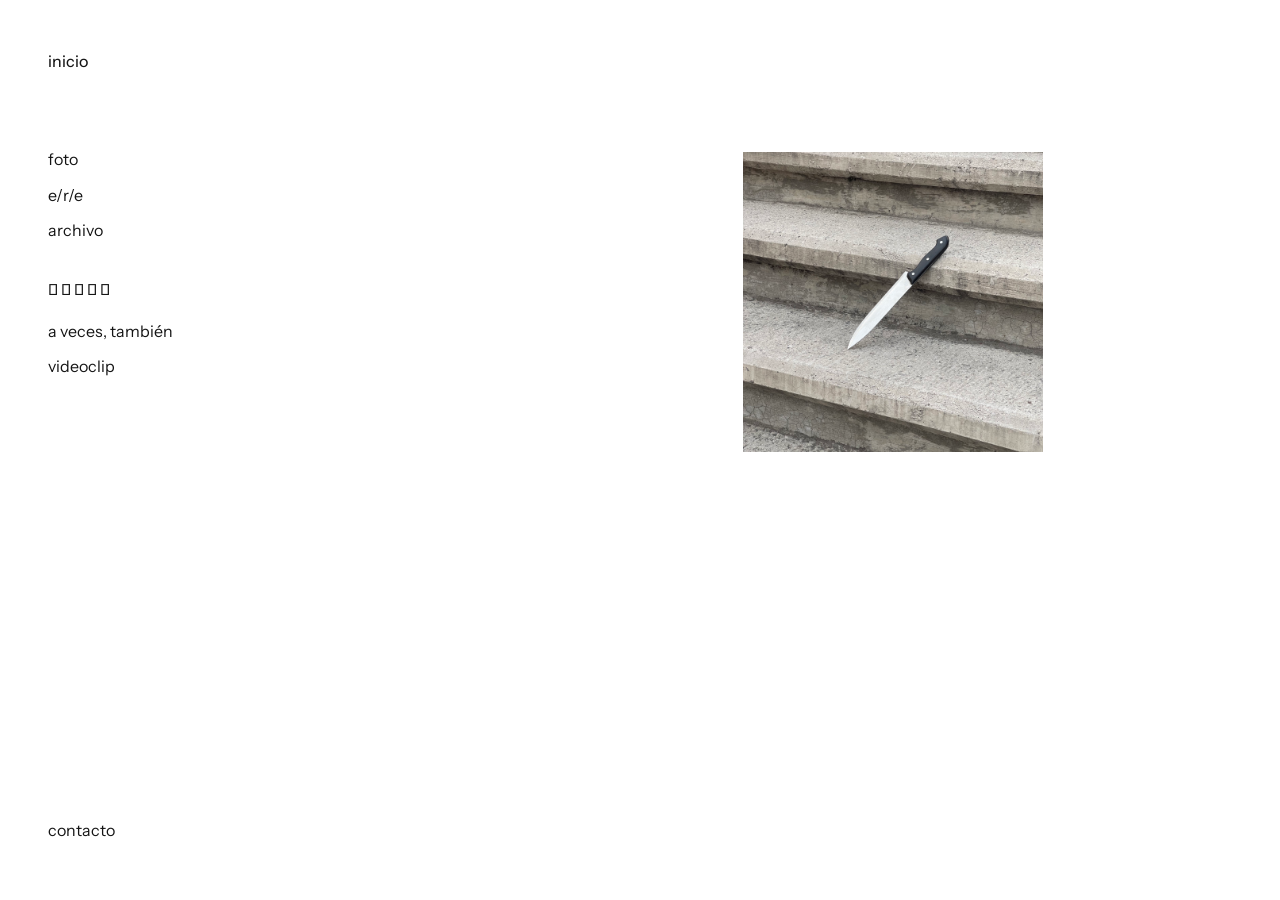
==== index.html @ 13f4f713 "grandes avances" ====
<!DOCTYPE html>
<html lang="es">

<head>

    <meta charset="UTF-8">
    <meta name="viewport" content="width=device-width, initial-scale=1.0">

    <title>Adrián Ruiz</title>

    <link rel="preconnect" href="https://fonts.googleapis.com">

    <link rel="preconnect" href="https://fonts.gstatic.com" crossorigin>

    <link href="https://fonts.googleapis.com/css2?family=Instrument+Sans:ital,wght@0,400..700;1,400..700&display=swap"
        rel="stylesheet">

    <link rel="stylesheet" href="style5.css?v=20260803-06">

    <link rel="icon" type="image/png" href="assets/images/favicon.png">

</head>

<body>

    <aside class="sidebar">

        <h1 class="site-title">
            <a href="#" class="home-link">
                inicio
            </a>
        </h1>

        <nav>

            <ul>

                <li>
                    <a href="#" data-project="photo">
                        foto
                    </a>
                </li>

                <li>
                    <a href="#" data-project="ensayos">
                        e/r/e
                    </a>
                </li>

                <li>
                    <a href="#" data-project="foto">
                        archivo
                    </a>
                </li>

            </ul>

            <h2><br>𓆝 𓆟 𓆞 𓆝 𓆟<br></h2>

            <ul>

                <li>
                    <a href="#" data-project="aveces">
                        a veces, también
                    </a>
                </li>

                <li>
                    <a href="#" data-project="videoclip">
                        videoclip
                    </a>
                </li>

            </ul>

        </nav>

        <footer>

            <ul>

                <li>
                    <a href="#" data-project="contacto">contacto</a>
                </li>

            </ul>

        </footer>

    </aside>

    <main class="content">

        <div id="image-modal" class="image-modal" hidden>
            <button class="image-modal-close" aria-label="Cerrar vista de imagen">×</button>
            <img id="image-modal-img" src="" alt="">
        </div>

        <section id="home" class="home">

            <img src="assets/images/portada4.jpg" alt="Fotografía de portada" class="home-image">

            <p>

            </p>

        </section>

        <!-- ARCHIVO --> <!-- ARCHIVO -->
        <!-- ARCHIVO --> <!-- ARCHIVO -->
        <!-- ARCHIVO --> <!-- ARCHIVO -->

        <article class="project" data-content="foto" hidden>

            <section class="archive-entry star">

                <div class="archive-image">

                    <img src="assets/images/archivos/impresiones/DSC_2124_01.JPG" alt="Estrella">

                </div>

                <aside class="archive-caption">

                    <p>
                        Estrella<br>
                        Interpretación de un arcano mayor<br>
                        Risografía a una tinta<br>
                        2026
                    </p>

                </aside>

            </section>

            <section class="archive-entry">
                <div class="archive-image">

                    <img src="assets/images/recortes.jpg" alt="recortes">
                </div>

                <aside class="archive-conceptual-caption">
                    <p>
                        Recortes <br>
                        Espacio de proyección y experimentación audiovisual<br>
                        Flyers / Invitaciones<br>
                        2025 - en curso
                    </p>
                </aside>
            </section>

            <section class="archive-entry expandido">
                <div class="archive-image">

                    <img src="assets/images/casadellago/casa-del-lago-1.jpg" alt="casalago">
                </div>

                <aside class="archive-expandido-caption">
                    <p>
                        Taller sobre ensayo fílmico<br>
                        Casa del Lago (UNAM) · CDMX<br>
                        2025<br>
                    </p>
                </aside>
            </section>

            <section class="archive-entry">
                <div class="archive-image">

                    <img src="assets/images/reapropiación /transparencias.jpg" alt="transparencias">
                </div>

                <aside class="archive-conceptual-caption">
                    <p>
                        La lluvia / Jul 94 / Campeonato de segunda división <br>
                        Reapropiación de Transparencias<br>
                        En desarrollo
                    </p>
                </aside>
            </section>

            <section class="archive-entry conceptual">
                <div class="archive-image">

                    <img src="assets/images/planta/bosque ambulante.jpg" alt="bosque ambulante">
                </div>

                <aside class="archive-conceptual-caption">
                    <p>
                        Bosque Ambulante <br>
                        Propuesta de intervención en el espacio público<br>
                        Gira de Documentales Ambulante<br>
                        Colectivo Planta · 2024
                    </p>
                </aside>
            </section>

            <section class="archive-entry photobook">

                <img src="assets/images/archivos/impresiones/costarica.jpg" alt="Costa Rica, por la libre">

                <div class="archive-book-caption">

                    <p>
                        Costa rica, por la libre<br>
                        Fotolibro<br>
                        2024
                    </p>

                </div>

            </section>

            <section class="archive-entry four-up">

                <div class="archive-images four">

                    <img src="assets/images/cfe/cfe1.jpg" alt="">

                    <img src="assets/images/cfe/cfe2.jpg" alt="">

                    <img src="assets/images/cfe/cfe3.jpg" alt="">

                    <img src="assets/images/cfe/cfe4.jpg" alt="">

                </div>

                <aside class="four-up-caption">

                    <p>Cuatro fotos espirituales<br>
                        Postales<br>
                        2024
                    <p>

                </aside>

            </section>

            <section class="archive-entry expandido">
                <div class="archive-image">

                    <img src="assets/images/archivos/impresiones/desdoblamiento.jpg" alt="desdoblamiento">
                </div>

                <aside class="archive-expandido-caption">
                    <p>
                        Desdoblamiento de la imagen en movimiento<br>
                        Presentación de Cine Expandido<br>
                        Centro de Cultura Digital (CCD) · CDMX<br>
                        2024<br>
                    </p>
                </aside>
            </section>

        </article>

        <!-- FOTOS --> <!-- FOTOS -->
        <!-- FOTOS --> <!-- FOTOS -->
        <!-- FOTOS --> <!-- FOTOS -->


        <article class="project" data-content="photo" hidden>

            <section class="photo-row">

                 <div class="archive-entry-photo">
                    <img src="assets/images/retratos/Ricardo.jpg" alt="2">
                </div>

                <div class="archive-entry-photo">
                    <img src="assets/images/retratos/Ricardo2.jpg" alt="1">
                </div>

                <div class="archive-entry-photo">
                    <img src="assets/images/retratos/Feli.jpg" alt="1">
                </div>

                <br><aside class="archive-caption">

                        <p>
                            Verano<br>
                            Canon EOS Rebel XS · Pro Image 100<br>
                            2026
                        </p>
                        <br>

            </section>

            <section class="photo-v1row">

                <div>
                    <img src="assets/images/ddm/IMG_2525 Edited.jpg" alt="1">
                </div>

                <div>
                    <img src="assets/images/ddm/IMG_2409 Edited.jpg" alt="1">
                </div>

                <div>
                    <img src="assets/images/ddm/3.jpg" alt="1">
                </div>

               <br><aside class="archive-caption">
                        <p>
                            Día de Muertos<br>
                            iPhone<br>
                            2025 
                        </p><br>
                </aside>

            </section>

            <section class="photo-v1row">

                <div>
                    <img src="assets/images/praga/1.jpg" alt="1">
                </div>

                <div>
                    <img src="assets/images/praga/3.JPG" alt="1">
                </div>

                <div>
                    <img src="assets/images/praga/2.jpg" alt="1">
                </div>

                <div>
                    <img src="assets/images/praga/4.jpg" alt="1">
                </div>

                <aside class="archive-caption">
                        <p>
                            Praga<br>
                            iPhone<br>
                            2025 
                        </p><br>
                </aside>

            </section>

            <section class="photo-row">

                <div class="archive-entry-photo">
                    <img src="assets/images/Playa Larga /1.JPG" alt="1">
                </div>

                <div class="archive-entry-photo">
                    <img src="assets/images/Playa Larga /2.JPG" alt="2">
                </div>

                <div class="archive-entry-photo">
                    <img src="assets/images/Playa Larga /3.JPG" alt="3">
                </div>

                <div class="archive-entry-photo">
                    <img src="assets/images/Playa Larga /4.JPG" alt="4">
                </div>
                    
                <aside class="archive-caption">

                        <p>
                            Playa Larga, Zihuatanejo<br>
                            Fujifilm X-T3<br>
                            2025
                        </p>
                        <br>

            </section>

            <section class="photo-1row">

                <div class="archive-entry-photo">
                    <img src="assets/images/foto/DSCF7076.JPG" alt="1">
                </div>

                <div class="archive-entry-photo">
                    <img src="assets/images/foto/DSCF7075.JPG" alt="1">
                </div>

                <aside class="archive-caption">
                        <p>
                            Utopías Distopías <br>
                            Fujifilm X-T3<br>
                            2025
                        </p>
                        <br>

            </section>

            <section class="photo-1row">

                <div class="archive-entry-photo">
                    <img src="assets/images/retratos/Trinidad1.jpg" alt="1">
                </div>

                <div class="archive-entry-photo">
                    <img src="assets/images/retratos/Trinidad 2.jpg" alt="1">
                </div>

                <aside class="archive-caption">
                        <p>
                            La más buscada <br>
                            Fujifilm X-T3<br>
                            2024
                        </p>
                        <br>

            </section>

            <section class="photo-1row">

                <div class="archive-entry-photo">
                    <img src="assets/images/retratos/jls1.jpg" alt="1">
                </div>

                <div class="archive-entry-photo">
                    <img src="assets/images/retratos/jls2.jpg" alt="1">
                </div>

                <aside class="archive-caption">
                        <p>
                            Bukhara <br>
                            Fujifilm X-T3<br>
                            2024
                        </p>
                        <br>

            </section>

            <section class="photo-1row">

                <div class="archive-entry-photo">
                    <img src="assets/images/arizona/3.jpg" alt="1">
                </div>

                <div class="archive-entry-photo">
                    <img src="assets/images/arizona/4.jpg" alt="1">
                </div>

                <div class="archive-entry-photo">
                    <img src="assets/images/arizona/5.jpg" alt="1">
                </div>

                <div class="archive-entry-photo">
                    <img src="assets/images/arizona/7.jpg" alt="1">
                </div>

                <div class="archive-entry-photo">
                    <img src="assets/images/arizona/1.jpg" alt="1">
                </div>

                <div class="archive-entry-photo">
                    <img src="assets/images/arizona/9.jpg" alt="1">
                </div>

                <aside class="archive-caption">
                        <p>
                            Arizona<br>
                            Canon EOS Rebel XS · Ektar 100<br>
                            2024
                        </p>
                        <br>

            </section>

            <section class="photo-1row">

                <div class="archive-entry-photo">
                    <img src="assets/images/retratos/Sombra.jpg" alt="1">
                </div>

                <div class="archive-entry-photo">
                    <img src="assets/images/retratos/Granadas 2.jpg" alt="1">
                </div>

                <aside class="archive-caption">
                        <p>
                            El color de la granada <br>
                            Nikon D7200<br>
                            2024
                        </p>
                        <br>

            </section>

            <section class="photo-1row">

                <div class="archive-entry-photo">
                    <img src="assets/images/retratos/J10.jpg" alt="1">
                </div>

                <div class="archive-entry-photo">
                    <img src="assets/images/retratos/JA10.jpg" alt="1">
                </div>

                <div class="archive-entry-photo">
                    <img src="assets/images/retratos/Sahadi.jpg" alt="1">
                </div>

                <div class="archive-entry-photo">
                    <img src="assets/images/retratos/A.jpg" alt="1">
                </div>

                <div class="archive-entry-photo">
                    <img src="assets/images/retratos/flores.jpg" alt="1">
                </div>

                <div class="archive-entry-photo">
                    <img src="assets/images/retratos/piedras.jpg" alt="1">
                </div>

                <aside class="archive-caption">
                        <p>
                            Inicio de Año<br>
                            Canon EOS Rebel XS · Pro Image 100<br>
                            2024
                        </p>
                        <br>

            </section>

            <br><br><section class="photo-1row">

                <div class="archive-entry-photo">
                    <img src="assets/images/documental/DSC00674.JPG" alt="1">
                </div>

                <div class="archive-entry-photo">
                    <img src="assets/images/documental/DSC00681.JPG" alt="1">
                </div>

                <aside class="archive-caption">
                        <p>
                            Viernes Santo<br>
                            Sony FDR-AX53<br>
                            2024
                        </p>
                        <br>

            </section><br><br>

            <section class="photo-1row">

                <div class="archive-entry-photo">
                    <img src="assets/images/costarica/1.jpg" alt="1">
                </div>

                <div class="archive-entry-photo">
                    <img src="assets/images/costarica/2.jpg" alt="1">
                </div>

                <div class="archive-entry-photo">
                    <img src="assets/images/costarica/3.jpg" alt="1">
                </div>

               <div class="archive-entry-photo">
                    <img src="assets/images/costarica/4.jpg" alt="1">
                </div>

                <aside class="archive-caption">
                        <p>
                            Costa Rica<br>
                            Canon EOS Rebel XS · Pro Image 100<br>
                            2024
                        </p>
                        <br>

            </section>

            <section class="photo-row3">

                    <img src="assets/images/archivos/2024/De la pureza/Buró ML.jpg" alt="Buró">

                    <img src="assets/images/archivos/2024/De la pureza/Cortina ML.jpg" alt="Cortina">

                    <img src="assets/images/archivos/2024/De la pureza/Sombrero ML.jpg" alt="Sombrero">

                <aside class="archive-caption">

                    <p>
                        De la pureza<br>
                        Ektar H35 · Fujifilm 200<br>
                        2024
                    </p>

                </aside>

            </section>

            <section class="archive-entry four-up">

                <div class="archive-images four">

                    <img src="assets/images/diciembre 2023/1.jpg" alt="">

                    <img src="assets/images/diciembre 2023/2.jpg" alt="">

                    <img src="assets/images/diciembre 2023/3.jpg" alt="">

                    <img src="assets/images/diciembre 2023/4.jpg" alt="">

                </div>

                <aside class="archive-caption">

                    <p> Pachuca a Cuitzeo <br>
                        Canon EOS Rebel XS · Ilford Pan 100 <br>
                        2023
                    <p>

                </aside>

            </section>

            <section class="photo-1row">

                <div class="archive-entry-photo">
                    <img src="assets/images/1.JPG" alt="1">
                </div>

                <div class="archive-entry-photo">
                    <img src="assets/images/2.JPG" alt="1">
                </div>

                <aside class="archive-caption">
                        <p>
                            Limón Amarillo<br>
                            Ektar H35<br>
                            2023
                        </p>
                        <br>

            </section>

        </article>

        <article class="project" data-content="ensayos" hidden>

            <header class="project-header">

                <h1>
                    ensayos/registro/experimentos
                </h1>

            </header>

            <section class="archive-entry expandido">
                <div class="archive-image">

                    <button class="video-cover" id="amistad-video"
                        aria-label="Reproducir video Un ensayo sobre la amistad y el reencuentro">
                        <img src="https://vumbnail.com/1214400960.jpg"
                            alt="Un ensayo sobre la amistad y el reencuentro">
                    </button>

                </div>

                <aside class="archive-expandido-caption">
                    <p>
                        Un ensayo sobre la amistad y el reencuentro<br><br>
                        Cada quien<br>
                        Ensayo<br>
                        2025<br>
                    </p>
                </aside>
            </section>

            <section class="archive-entry expandido">
                <div class="archive-image">

                    <button class="video-cover" id="luis-lee-video"
                        aria-label="Reproducir video Luis lee traduce un fragmento de Ectoplasm Feminism">
                        <img src="https://vumbnail.com/1214398288.jpg"
                            alt="Luis lee traduce un fragmento de Ectoplasm Feminism">
                    </button>

                </div>

                <aside class="archive-expandido-caption">
                    <p>
                        Luis lee traduce un fragmento de <em>Ectoplasm Feminism. Notes on the materiality of ghosts</em>
                        de Laura Tripaldi mientras toco la guitarra y fantasmas-memoria invaden el cuadro.<br><br>
                        Material preparado para la primera edición de <em>recortes</em>, espacio independiente de
                        proyección y experimentación audiovisual.<br><br>
                        recorte 1 / nota de voz 304<br>
                        ensayo<br>
                        2025<br>
                    </p>
                </aside>
            </section>

            <section class="archive-entry expandido">
                <div class="archive-image">

                    <button class="video-cover" id="incendio-video"
                        aria-label="Reproducir video Incendio en Las Tuzas">
                        <img src="https://vumbnail.com/1215571566.jpg" alt="Incendio en Las Tuzas">
                    </button>

                </div>

                <aside class="archive-expandido-caption">
                    <p>
                        La hora azul y la quema de caña en Las Tuzas, Jalisco<br><br>
                        Incendio en Las Tuzas<br>
                        Clip<br>
                        2025<br>
                    </p>
                </aside>
            </section>

            <section class="archive-entry expandido">
                <div class="archive-image">

                    <button class="video-cover" id="orillas-video"
                        aria-label="Reproducir video Todo es orilla ya no hay litoral">
                        <img src="https://vumbnail.com/1214403138.jpg" alt="Todo es orilla ya no hay litoral">
                    </button>

                </div>

                <aside class="archive-expandido-caption">
                    <p>
                        Un videopoema sobre litorales y orillas en la Laguna de Atotonilco, Jalisco. Realizado con
                        Josefa Calero y dejado arbitrariamente en perfil log.<br><br>
                        todo es orilla ya no hay litoral<br>
                        videopoema<br>
                        2025<br>
                    </p>
                </aside>
            </section>

            <section class="archive-entry expandido">
                <div class="archive-image">

                    <button class="video-cover" id="surf-video"
                        aria-label="Reproducir video Surf San Martín">
                        <img src="https://vumbnail.com/1215573055.jpg" alt="Surf San Martín">
                    </button>

                </div>

                <aside class="archive-expandido-caption">
                    <p>
                        Surfistas y ballenas en un puesto de quesadillas y tlacoyos en el Barrio de San Martín, Malinalco.<br><br>
                        Surf San Martín<br>
                        Clip<br>
                        2024<br>
                    </p>
                </aside>
            </section>

            <section class="archive-entry expandido">
                <div class="archive-image">

                    <button class="video-cover" id="ojo-pez-video" aria-label="Reproducir video Ojo de Pez">
                        <img src="https://vumbnail.com/1214395615.jpg" alt="Ojo de Pez">
                    </button>

                </div>

                <aside class="archive-expandido-caption">
                    <p>
                        Una rodada lluviosa por la vida marina desde el Monumento a la Revolución hasta el Museo de
                        Antropología e Historia.<br><br>
                        Ojo de Pez<br>
                        Ensayo fílmico
                        2025<br>
                    </p>
                </aside>
            </section>

            <section class="archive-entry expandido">
                <div class="archive-image">

                    <button class="video-cover" id="muralla-video" aria-label="Reproducir video La gran muralla">
                        <img src="https://vumbnail.com/1214395240.jpg" alt="La gran muralla">
                    </button>

                </div>

                <aside class="archive-expandido-caption">
                    <p>
                        El centro histórico de la Ciudad de México despierta amurallado. Una pequeña puerta trasera
                        permite el acceso al Palacio de Bellas Artes a quienes permanecen al margen de la protesta. La
                        cámara entra y sale del reino, atravesando la muralla para registrar la distancia —de apenas
                        unos metros— entre la rutina y la manifestación.<br><br>
                        Material presentado en la exposición <em>Hoy acelerado, mañana también</em> en Escuela Nacional
                        de Antropología e Historia en agosto el 2025<br><br>
                        La gran muralla<br>
                        Cortometraje documental. <br>
                        2024<br>
                    </p>
                </aside>
            </section>

            <section class="archive-entry expandido">
                <div class="archive-image">

                    <button class="video-cover" id="eclipse-video" aria-label="Reproducir video Eclipse">
                        <img src="https://vumbnail.com/1214384004.jpg" alt="Eclipse">
                    </button>

                </div>

                <aside class="archive-expandido-caption">
                    <p>
                        Eclipse<br>
                        Proyecto final del III Diplomado en Cine Documental<br>
                        Escuela Nacional de Artes Cinematográficas (ENAC, UNAM).<br>
                        2024<br>
                    </p>
                </aside>
            </section>

            <section class="archive-entry expandido">
                <div class="archive-image">

                    <button class="video-cover" id="coma-video"
                        aria-label="Reproducir video El coma más largo del mundo">
                        <img src="https://vumbnail.com/507077354.jpg" alt="El coma más largo del mundo">
                    </button>

                </div>

                <aside class="archive-expandido-caption">
                    <p>
                        el coma más largo del mundo<br>
                        hastío pandémico<br>
                        2021<br>
                    </p>
                </aside>
            </section>

            <section class="archive-entry expandido">
                <div class="archive-image">

                    <button class="video-cover" id="mal-de-altura-video" aria-label="Reproducir video Mal de altura">
                        <img src="https://vumbnail.com/506841567.jpg" alt="Mal de altura">
                    </button>

                </div>

                <aside class="archive-expandido-caption">
                    <p>
                        mal de altura<br>
                        (subida a la malinche)<br>
                        2021<br>
                    </p>
                </aside>
            </section>

        </article>

        <article class="project" data-content="aveces" hidden>

            <header class="project-header">

                <h1>
                    a veces, también
                </h1>

            </header>

            <section class="project-block">

                <p>
                    Proyecto de experimentación musical y sonora que explora las posibilidades de la memoria como
                    material de composición. Cada pieza reúne grabaciones de teléfono —conversaciones y grabaciones de
                    campo—, improvisaciones musicales y archivos de bibliotecas públicas de sonido. Registros personales
                    con archivos anónimos, sonidos generados con sonidos encontrados, construyen ambientes audiovisuales
                    que van entre el documento y la ficción. Las composiciones ensayan la idea del recuerdo como un
                    proceso de reescritura.<br><br><br>
                    2025 - en desarrollo
                </p>

                <section class="works">

                    <a href="https://avecestambien.bandcamp.com/track/levantarse-cada-d-a" target="_blank"
                        rel="noopener noreferrer">

                        <span class="track-number">01</span>
                        <span class="track-title">levantarse cada día</span>

                    </a>

                    <a href="https://avecestambien.bandcamp.com/track/cooperate-defect-13" target="_blank"
                        rel="noopener noreferrer">

                        <span class="track-number">02</span>
                        <span class="track-title">cooperate defect (-1,3)</span>

                    </a>

                    <a href="https://avecestambien.bandcamp.com/track/est-cayendo" target="_blank"
                        rel="noopener noreferrer">

                        <span class="track-number">03</span>
                        <span class="track-title">está cayendo.</span>

                    </a>

                    <a href="https://www.youtube.com/watch?v=lE4WTLxE_5s" target="_blank" rel="noopener noreferrer">

                        <span class="track-number">04</span>
                        <span class="track-title">aguascalientes, poeta chileno</span>

                    </a>

                    <a href="https://www.youtube.com/watch?v=0sNbL_1r9O8" target="_blank" rel="noopener noreferrer">

                        <span class="track-number">05</span>
                        <span class="track-title">veinte millas afuera</span>

                    </a>

                </section>

            </section>

        </article>

        <article class="project" data-content="videoclip" hidden>

            <header class="project-header"></header>

            <section class="project-block">

                <div class="video-player">

                    <button class="video-cover" id="coiffeur-video" aria-label="Reproducir videoclip">

                        <img src="https://img.youtube.com/vi/uM_IBLBHyKA/maxresdefault.jpg"
                            alt="Coiffeur. Te está pasando lo mismo que a mí">

                    </button>

                </div>

                <div class="credits">

                    <p>
                        Coiffeur<br>
                        Te está pasando lo mismo que a mí <br>
                        2024
                    </p>

                    <p>
                        Dirección — Realización
                    </p>

                </div>

            </section>

        </article>

        <article class="project" data-content="contacto" hidden>

            <section class="project-block contact-details">

                <p><a href="mailto:adloprz@gmail.com">adloprz@gmail.com</a></p>

                <p><a href="https://www.instagram.com/postadrianr/" target="_blank"
                        rel="noopener noreferrer">instagram</a></p>

                <p><a href="https://vimeo.com/user132538827?fl=pp&fe=sh" target="_blank"
                        rel="noopener noreferrer">vimeo</a></p><br>

                <p>ciudad de méxico</p>

            </section>

        </article>

    </main>

    <script src="script5.js?v=20260803-06"></script>

</body>

</html>
---- style5.css ----
/* ==========================
   RESET
========================== */

*{
    margin:0;
    padding:0;
    box-sizing:border-box;
}

/* ==========================
   VARIABLES
========================== */

:root{

    --sidebar-width:260px;

    --space-xs:.5rem;
    --space-s:1rem;
    --space-m:2rem;
    --space-l:4rem;
    --space-xl:6rem;

    --background:#ffffff;
    --text:#151515;
    --muted:#6b6b6b;

}

/* ==========================
   BASE
========================== */

html{

    font-size:16px;

}

body{

    background:var(--background);
    color:var(--text);

    font-family:"Instrument Sans",sans-serif;
    font-size:1rem;
    font-weight:400;
    line-height:1.65;

    display:grid;
    grid-template-columns:var(--sidebar-width) 1fr;

    min-height:100vh;

    text-rendering:optimizeLegibility;
    -webkit-font-smoothing:antialiased;
    -moz-osx-font-smoothing:grayscale;

}

/* ==========================
   SIDEBAR
========================== */

.sidebar{

    position:sticky;
    top:0;

    display:flex;
    flex-direction:column;

    height:100vh;

    padding:3rem;

}

.site-title{

    font-size:1rem;
    font-weight:450;

    margin-bottom:4.5rem;

}

.site-title a{

    color:inherit;
    text-decoration:none;

}

.sidebar h2{

    font-size:.95rem;
    font-weight:400;

    margin-bottom:1rem;

}

.sidebar ul{

    list-style:none;

}

.sidebar li{

    margin-bottom:.55rem;

}

.sidebar a{

    color:inherit;
    text-decoration:none;

    transition:opacity .2s ease;

}

.sidebar a:hover{

    opacity:.45;

}

nav{

    flex:1;

}

/* ==========================
   CONTENT
========================== */

.content{

    padding:5rem 10rem 5rem 5rem;

}

/* ==========================
   HOME
========================== */

.home{

    position:relative;

    min-height:75vh;

}

.home-image{

    position:absolute;

    top:8vh;
    right:6vw;

    width:300px;
    height:auto;

}

.home p{

    position:absolute;

    top:55vh;
    right:12vw;

    max-width:22ch;

    text-align:left;

}

/* ==========================
   PROJECT
========================== */

.project{

    max-width:900px;

}

.project-header{

    margin-bottom:4rem;

}

.project-header h1{

    font-size:1.45rem;
    font-weight:450;
    line-height:1.3;

    margin-bottom:.4rem;

}

.project-meta{

    color:var(--muted);

    font-size:.95rem;
    font-weight:400;

}

.project-block{

    max-width:66ch;

}

.project-block p{

    margin-bottom:1.6rem;

}

.contact-details a{

    color:inherit;
    text-decoration:none;

}

.contact-details a:hover{

    opacity:.45;

}

.project[data-content="contacto"]{

    width:fit-content;
    max-width:100%;
    margin-left:auto;
    text-align:right;

}

.contact-details p{

    margin-bottom:.2rem;
    line-height:1.35;

}

.contact-details p:last-child{

    margin-bottom:0;

}

/* ==========================
   MEDIA
========================== */

img,
video{

    display:block;
    max-width:100%;
    height:auto;

}

/* ==========================
   HIDDEN
========================== */

[hidden]{

    display:none !important;

}

/* ==========================
   WORKS
========================== */

.works{

    margin-top:5rem;

}

.works a{

    display:grid;
    grid-template-columns:3rem auto;

    align-items:baseline;

    padding:.25rem 0;

    color:inherit;
    text-decoration:none;

    transition:opacity .2s ease;

}

.works a:hover{

    opacity:.45;

}

.track-number{

    color:var(--muted);

}

.track-title{

    color:inherit;

}

/* ==========================
   VIDEOCLIP
========================== */

.project[data-content="videoclip"] .project-header{

    display:none;

}

.project[data-content="videoclip"] .project-block{

    max-width:none;
    margin-bottom:8rem;

}

.project[data-content="videoclip"] .video-player{

    width:min(68vw,600px);

    margin:2rem 0 5rem 8rem;

}

.project[data-content="videoclip"] .video-cover{

    display:block;

    width:100%;

    padding:0;

    border:none;

    background:none;

    cursor:pointer;

}

.project[data-content="videoclip"] .video-cover img{

    display:block;

    width:100%;

}

.project[data-content="videoclip"] iframe{

    display:block;

    width:100%;

    aspect-ratio:16/9;

    border:none;

}

.project[data-content="videoclip"] .credits{

    width:50rem;

    margin-left:-1rem;

}

.project[data-content="videoclip"] .credits h2{

    font-size:1rem;

    font-weight:400;

    line-height:1.5;

    margin-bottom:1.5rem;

}

.project[data-content="videoclip"] .credits em{

    font-style:italic;

}

.project[data-content="videoclip"] .credits p{

    font-size:.92rem;

    line-height:1.8;

    color:rgb(0, 0, 0);

}

/* ==========================
   FOTO
========================== */

.image-modal{
    position:fixed;
    inset:0;
    background:rgba(246, 246, 246, 0.9);
    display:flex;
    align-items:center;
    justify-content:center;
    z-index:2000;
    padding:2rem;
}

.image-modal[hidden]{
    display:none;
}

.image-modal img{
    max-width:100%;
    max-height:100%;
    object-fit:contain;
    box-shadow:0 0 40px rgba(234, 234, 234, 0.35);
}

.image-modal-close{
    position:absolute;
    top:1.25rem;
    right:1.25rem;
    border:none;
    background:transparent;
    color:rgb(0, 0, 0);
    font-size:2rem;
    cursor:pointer;
}

.archive-entry-photo{

    width:100%;
    margin-bottom:0;

}

.archive-entry-photo img{

    width:100%;
    height:auto;
    display:block;

}

.archive-compos{
    display:grid;
    grid-template-columns:minmax(0, 1fr);
    gap:1rem;
    width:100%;
    max-width:100%;
    margin:0 0 2rem;
}

.archive-image-1{
    width:100%;
    max-width:100%;
}

.archive-image-1 img{
    width:100%;
    max-width:100%;
    height:auto;
    display:block;
}

.archive-caption-2{
    width:100%;
    max-width:100%;
    margin-top:0.5rem;
}

.archive-caption-2 p{
    font-size:0.80rem;
    line-height:1.45;
    margin:0 0 2rem;
}




/* ==========================
   ARCHIVO
========================== */

.photo-archive{

    display:flex;
    flex-direction:column;

    gap:8rem;

    width:min(900px,90vw);

    margin:2rem auto 8rem;

}

.archive-year{

    font-size:1rem;

    letter-spacing:none;

    color:black;

}

.archive-entry{

    width:100%;

}

.archive-entry img{

    display:block;

    max-width:100%;

    height:auto;

}

.archive-entry.large img{

    width:100%;

}

.archive-entry.small img{

    width:55%;

}

.archive-entry.text{

    max-width:34rem;

    line-height:1.8;

}

.align-left{

    align-self:flex-start;

}

.align-center{

    align-self:center;

}

.align-right{

    align-self:flex-end;

}

/* ==========================
   SERIES
========================== */

.archive-entry.series{

    display:grid;

    grid-template-columns:150px 12fr;

    gap:2rem;

    align-items:start;

    width:125%;

}

.archive-entry.series2{

    display:grid;

    grid-template-columns:150px 12fr;

    gap:0rem;

    align-items:start;

    width:125%;

}

.archive-caption{

    position:sticky;

    top:2rem;

}

.archive-caption p{

    font-size:0.80rem;

    line-height:1.45;

}

.archive-caption-right{

    position:right;

}

.archive-caption-right p{

    font-size:0.80rem;

    line-height:1.45;

}

.archive-entry.star{

    display:grid;
    grid-template-columns:minmax(220px, 300px) minmax(220px, 1fr);
    align-items:end;
    gap:3rem;
    width:100%;
    margin-bottom:4rem;

}

.archive-entry.star .archive-image{

    width:100%;

}

.archive-entry.star .archive-image img{

    width:80%;

}

.archive-entry.star .archive-caption{

    position:static;
    padding-bottom:.25rem;

}

.archive-entry.star .archive-caption p{

    font-size:0.8rem;
    line-height:1.8;

}

.archive-entry.photobook{

    width:calc(100vw - var(--sidebar-width) - 15rem);
    max-width:none;
    margin-bottom:8rem;

}

.archive-entry.photobook img{

    width:100%;

}

.archive-book-caption{

    margin-top:1rem;

}

.archive-book-caption p{

    font-size:.8rem;
    line-height:1.45;

}

.archive-entry.expandido{

    width:100%;
    max-width:100%;
    margin:4rem 0 5rem;
    padding-block:1rem;
    display:flex;
    flex-direction:column;
    gap:1rem;

}

.archive-entry.expandido .archive-image{

    width:100%;
    display:flex;
    justify-content:flex-start;

}

.archive-entry.expandido .video-cover,
.archive-entry.expandido img,
.archive-entry.expandido iframe{

    width:100%;
    max-width:1000px;
    height:auto;
    display:block;
    border:none;

}

.archive-entry.expandido iframe{

    aspect-ratio:16/9;

}

.archive-expandido-caption{

    margin-top:1rem;
    width:100%;
    max-width:min(24rem, 100%);
    box-sizing:border-box;
    overflow-wrap:anywhere;
    word-break:break-word;

}

.archive-expandido-caption p{

    font-size:.8rem;
    line-height:1.45;
    max-width:100%;
    overflow-wrap:anywhere;
    word-break:break-word;
    margin:0;

}

@media (min-width: 1200px){

    .archive-entry.expandido{
        display:grid;
        grid-template-columns:minmax(600px, 1fr) minmax(600px, 2fr);
        align-items:start;
        gap:2.5rem;
        width:100%;
        max-width:none;
        margin:5rem 0 6rem;
    }

    .archive-entry.expandido .archive-image{
        display:flex;
        justify-content:flex-start;
        width:auto;
    }

    .archive-entry.expandido .video-cover,
    .archive-entry.expandido img,
    .archive-entry.expandido iframe{
        width: 100%;
        max-width: 900px;
        height:auto;
        display:block;
        border:none;
    }

    .archive-entry.expandido iframe{
        aspect-ratio:16/9;
    }

    .archive-expandido-caption{
        margin-top:0;
        padding-top:.35rem;
        max-width:24rem;
    }

}


.archive-images{

    display:grid;

    gap:2px;

}

.archive-images.three{

    grid-template-columns:repeat(3,1fr);

}

.archive-entry.four-up{

    width:100%;
    margin:5rem 0;

}

.archive-images.four{

    width:100%;
    margin:0 auto;
    grid-template-columns:repeat(2, 1fr);
    gap:1rem;

}

.four-up-caption{

    width:calc(41% - 1px);
    margin:1rem 7.5% 0 auto;

}

.four-up-caption p{

    font-size:.8rem;
    line-height:1.45;

}

.archive-entry.conceptual{

    width:100%;
    max-width:100%;
    margin:6rem 0;
    display:flex;
    flex-direction:column;
    align-items:flex-start;

}

.archive-entry.conceptual .archive-image{

    width:120%;

}

.archive-entry.conceptual img{

    width:100%;
    max-width:1100px;
    height:auto;
    display:block;

}

.archive-conceptual-caption{

    width:min(24rem, 100%);
    margin-top:1rem;
    margin-left:0;
    align-self:flex-start;

}

.archive-conceptual-caption p{

    font-size:.8rem;
    line-height:1.45;
    margin:0;

}

.photo-row{

    display:grid;
    grid-template-columns:repeat(2, minmax(0, 1fr));
    gap:1rem;
    align-items:start;
    margin-bottom:1rem;

}


.photo-1row{

    display:grid;
    grid-template-columns:repeat(2, minmax(0, 1fr));
    gap:1rem;
    align-items:start;
    margin-bottom:1rem;
    max-width:1000px;

}

.photo-v1row{
    display: grid;
    grid-template-columns: repeat(2, 1fr);
    justify-items: left;
    gap: 1rem;
    margin-bottom: 1rem;
}

.photo-v1row img{
    width: 100%;
    max-width: 700px; /* Ajusta el tamaño que prefieras */
    height: auto;
    display: block;
}

.photo-row3{
    display: grid;
    grid-template-columns: repeat(3, 1fr);
    gap: 0.5rem;
    width: 100%;
    margin: 2rem 0;
}

.photo-row3 img{
    width: 100%;
    display: block;
    object-fit: cover;
}

.archive-entry-photo img{

    display:block;
    width:100%;
    height:auto;

}

.archive-images img{

    display:block;

    width:100%;

    height:auto;

}

/* ==========================
   MOBILE
========================== */

@media (max-width: 900px){

    :root{

        --space-m:1.5rem;
        --space-l:3rem;

    }

    body{

        display:block;
        font-size:.95rem;
        overflow-x:hidden;

    }

    .sidebar{

        position:static;
        height:auto;
        padding:1.5rem 1.25rem 1.75rem;
        border-bottom:0.1px solid var(--text);

    }

    .site-title{

        margin-bottom:1.0rem;

    }

    .sidebar nav{

        display:flex;
        width:100%;
        flex-wrap:wrap;
        align-items:baseline;
        gap:1.0rem 1.5rem;

    }

    .sidebar nav ul{

        display:flex;
        flex-wrap:wrap;
        gap:.2rem 2.0rem;

    }

    .sidebar nav ul:first-of-type{

        order:1;

    }

    .sidebar li{

        margin:0;

    }

    .sidebar h2{

        order:2;
        flex-basis:100%;
        margin:.75rem 0 0;
        line-height:0;

    }

    .sidebar h2 br{

        display:none;

    }

    .sidebar nav ul:last-of-type{

        order:3;

    }

    .sidebar footer{

        margin-top:0.5rem;

    }

    .sidebar footer ul{

        display:flex;
        flex-wrap:wrap;
        gap:1.25rem;

    }

    .content{

        padding:1.5rem 1.25rem 3rem;
        overflow-x:hidden;

    }

    .home{

        display:flex;
        align-items:flex-start;
        min-height:0;

    }

    .home-image{

        position:static;
        width:min(86%, 340px);
        margin:0 .25rem 0 auto;

    }

    .home p{

        position:static;

    }

    .project{

        max-width:none;

    }

    .project-header{

        margin-bottom:2.5rem;

    }

    .works{

        margin-top:3rem;

    }

    .works a{

        grid-template-columns:2.5rem minmax(0, 1fr);
        padding:.4rem 0;

    }

    .project[data-content="videoclip"] .project-block{

        margin-bottom:3rem;

    }

    .project[data-content="videoclip"] .video-player{

        width:100%;
        margin:0 0 2rem;

    }

    .project[data-content="videoclip"] .credits{

        width:auto;
        margin-left:0;

    }

    .archive-entry.series,
    .archive-entry.series2{

        display:flex;
        flex-direction:column;
        width:100%;
        gap:0;

    }

    .archive-caption,
    .archive-caption-right{

        position:static;
        order:2;
        margin-top:1rem;
        margin-bottom:2.5rem;

    }

    .archive-images.three{

        order:1;
        grid-template-columns:1fr;
        gap:.5rem;

    }

    .archive-entry.four-up{

        width:100%;
        margin:4rem 0;

    }

    .archive-images.four{

        width:100%;
        margin:0;
        grid-template-columns:1fr;
        gap:.75rem;

    }

    .four-up-caption{

        width:100%;
        margin:1rem 0 0;

    }

    .archive-entry.star{

        display:flex;
        flex-direction:column;
        width:100%;
        max-width:100%;
        gap:0;
        margin-bottom:3rem;

    }

    .archive-entry.star .archive-image{

        order:1;
        width:100%;
        max-width:100%;
        margin:0;

    }

    .archive-entry.star .archive-caption{

        order:2;
        margin-top:1rem;
        margin-bottom:2.5rem;
        padding:0;

    }

    .archive-entry.photobook{

        width:100%;
        max-width:100%;
        margin-bottom:4rem;

    }

    .archive-entry.expandido{

        width:100%;
        max-width:100%;
        margin:3rem 0 4rem;
        padding-block:0;

    }

    .archive-entry.conceptual{

        width:100%;
        max-width:100%;

    }

    .archive-entry.conceptual .archive-image{

        width:100%;
        max-width:100%;

    }

    .archive-conceptual-caption,
    .four-up-caption,
    .archive-book-caption,
    .archive-expandido-caption,
    .archive-caption,
    .archive-caption-right{

        width:100%;
        max-width:100%;

    }

    .archive-entry.expandido .archive-image{

        justify-content:center;

    }

    .archive-entry.expandido img{

        width:100%;
        max-width:100%;

    }

    .photo-row,
    .photo-row3,
    .photo-1row,
    .photo-v1row{

        display:flex;
        flex-direction:column;
        gap:.75rem;
        width:100%;
        max-width:100%;

    }

    .photo-row3 img,
    .photo-1row img,
    .photo-v1row img{

        width:100%;
        max-width:100%;
        display:block;

    }

    .archive-compos{

        margin:0 0 1.5rem;

    }

    .archive-caption-2{

        margin-top:0.25rem;

    }

}
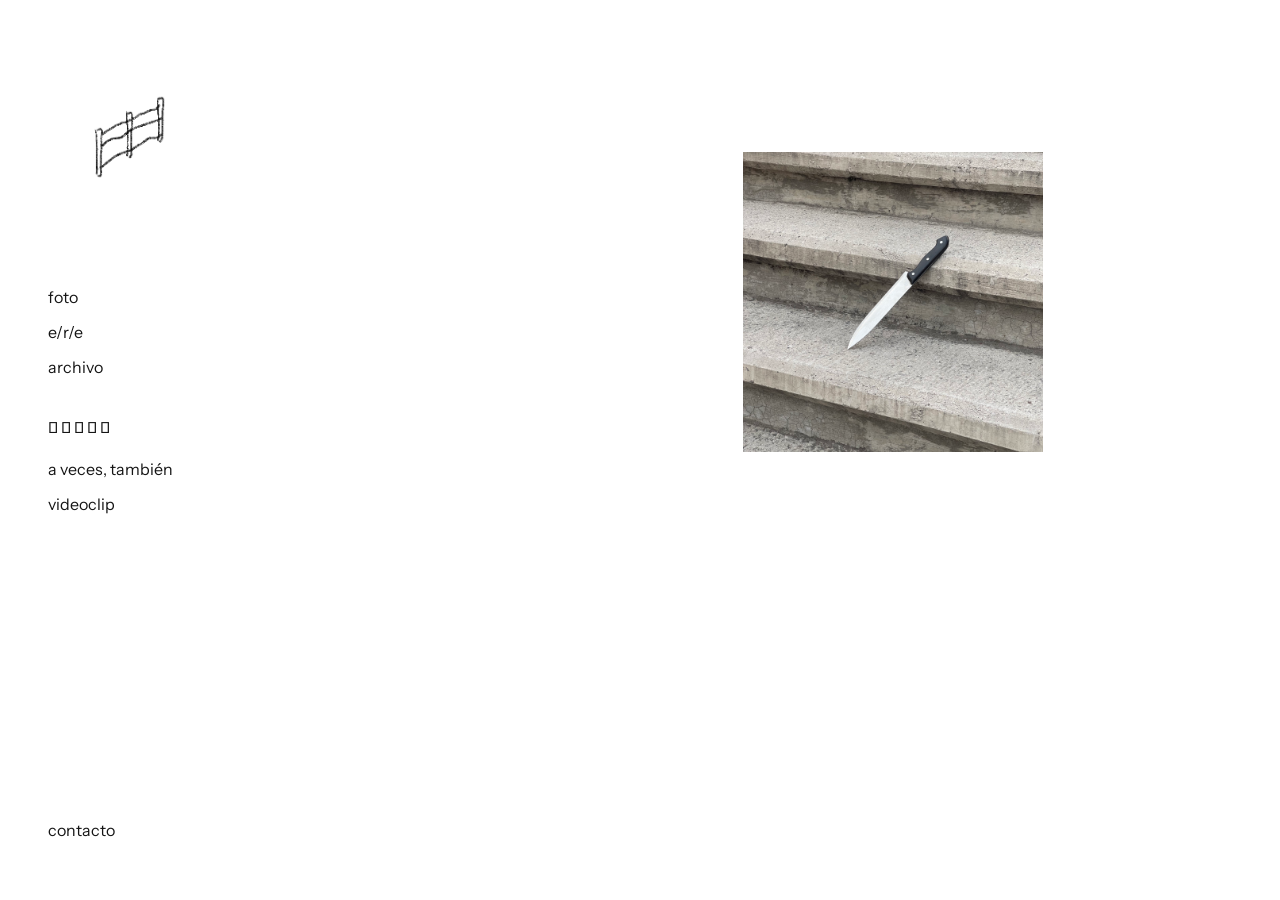
==== commit 8af5e574: "la mera vena" ====
--- a/index.html
+++ b/index.html
@@ -8,6 +8,11 @@
 
     <title>Adrián Ruiz</title>
 
+    <link rel="icon" type="image/png" sizes="32x32" href="assets/favicon_io/favicon-32x32.png">
+    <link rel="icon" type="image/png" sizes="16x16" href="assets/favicon_io/favicon-16x16.png">
+    <link rel="apple-touch-icon" sizes="180x180" href="assets/favicon_io/apple-touch-icon.png">
+    <link rel="manifest" href="assets/favicon_io/site.webmanifest">
+
     <link rel="preconnect" href="https://fonts.googleapis.com">
 
     <link rel="preconnect" href="https://fonts.gstatic.com" crossorigin>
@@ -15,9 +20,9 @@
     <link href="https://fonts.googleapis.com/css2?family=Instrument+Sans:ital,wght@0,400..700;1,400..700&display=swap"
         rel="stylesheet">
 
-    <link rel="stylesheet" href="style5.css?v=20260803-06">
-
-    <link rel="icon" type="image/png" href="assets/images/favicon.png">
+    <link rel="stylesheet" href="style5.css?v=20260803-10">
+
+
 
 </head>
 
@@ -27,7 +32,7 @@
 
         <h1 class="site-title">
             <a href="#" class="home-link">
-                inicio
+                <img src="assets/images/cerca.png" alt="Inicio">
             </a>
         </h1>
 
@@ -101,7 +106,7 @@
             <img src="assets/images/portada4.jpg" alt="Fotografía de portada" class="home-image">
 
             <p>
-
+            
             </p>
 
         </section>
@@ -286,6 +291,39 @@
 
             </section>
 
+            <section class="photo-norow">
+
+                 <div class="archive-entry-photo">
+                    <img src="assets/images/haz-de-mi.jpg" alt="2">
+                </div>
+
+                <br><aside class="archive-caption">
+
+                        <p>
+                            Haz de mí<br>
+                            Ektar H35 · Fujifilm 200<br>
+                            2026
+                        </p>
+                        <br>
+
+            </section>
+
+            <section class="photo-norow">
+
+                 <div class="archive-entry-photo">
+                    <img src="assets/images/peso.jpg" alt="2">
+                </div>
+
+                <br><aside class="archive-caption">
+
+                        <p>
+                            El peso de la conciencia<br>
+                            2026
+                        </p>
+                        <br>
+
+            </section>
+
             <section class="photo-v1row">
 
                 <div>
@@ -338,6 +376,26 @@
 
             </section>
 
+            <section class="photo-v1row">
+
+                <div>
+                    <img src="assets/images/alhambra/1.jpg" alt="1">
+                </div>
+
+                <div>
+                    <img src="assets/images/alhambra/2.jpg" alt="1">
+                </div>
+
+                <aside class="archive-caption">
+                        <p>
+                            Alhambra<br>
+                            iPhone<br>
+                            2025 
+                        </p><br>
+                </aside>
+
+            </section>
+
             <section class="photo-row">
 
                 <div class="archive-entry-photo">
@@ -427,6 +485,30 @@
 
             </section>
 
+            <section class="archive-entry four-up">
+
+                <div class="archive-images four">
+
+                    <img src="assets/images/nombrarlo nuestro/n1.jpg" alt="">
+
+                    <img src="assets/images/nombrarlo nuestro/n2.jpg" alt="">
+
+                    <img src="assets/images/nombrarlo nuestro/n3.jpg" alt="">
+
+                    <img src="assets/images/nombrarlo nuestro/n4.jpg" alt="">
+
+                </div>
+
+                <aside class="archive-caption">
+
+                    <br><p> Decidí nombrarlo nuestro <br>
+                        2024
+                    <p>
+
+                </aside>
+
+            </section>
+
             <section class="photo-1row">
 
                 <div class="archive-entry-photo">
@@ -553,8 +635,16 @@
                     <img src="assets/images/costarica/3.jpg" alt="1">
                 </div>
 
-               <div class="archive-entry-photo">
+                <div class="archive-entry-photo">
                     <img src="assets/images/costarica/4.jpg" alt="1">
+                </div>
+
+                <div class="archive-entry-photo">
+                    <img src="assets/images/costarica/5.jpg" alt="1">
+                </div>
+
+                <div class="archive-entry-photo">
+                    <img src="assets/images/costarica/6.jpg" alt="1">
                 </div>
 
                 <aside class="archive-caption">
@@ -975,7 +1065,7 @@
 
     </main>
 
-    <script src="script5.js?v=20260803-06"></script>
+    <script src="script5.js?v=20260803-10"></script>
 
 </body>
 
--- a/style5.css
+++ b/style5.css
@@ -921,6 +921,17 @@
 
 }
 
+.photo-norow{
+
+    display:grid;
+    grid-template-columns:repeat(1, minmax(0, 1fr));
+    gap:1rem;
+    align-items:start;
+    margin-bottom:1rem;
+    max-width:800px;
+
+}
+
 
 .photo-1row{
 
@@ -1005,15 +1016,31 @@
 
         position:static;
         height:auto;
-        padding:1.5rem 1.25rem 1.75rem;
+        padding:6.5rem 1.25rem 1.75rem;
         border-bottom:0.1px solid var(--text);
 
     }
 
     .site-title{
 
-        margin-bottom:1.0rem;
-
+        display:flex;
+        justify-content:center;
+        position:fixed;
+        top:0;
+        left:0;
+        right:0;
+        z-index:10;
+        background:var(--background);
+        padding:1rem 0;
+        margin:0;
+
+    }
+
+    .site-title img{
+
+        display:block;
+        width:5rem;
+        height:auto;
     }
 
     .sidebar nav{
@@ -1083,7 +1110,7 @@
 
     .content{
 
-        padding:1.5rem 1.25rem 3rem;
+        padding:5rem 1.25rem 3rem;
         overflow-x:hidden;
 
     }
